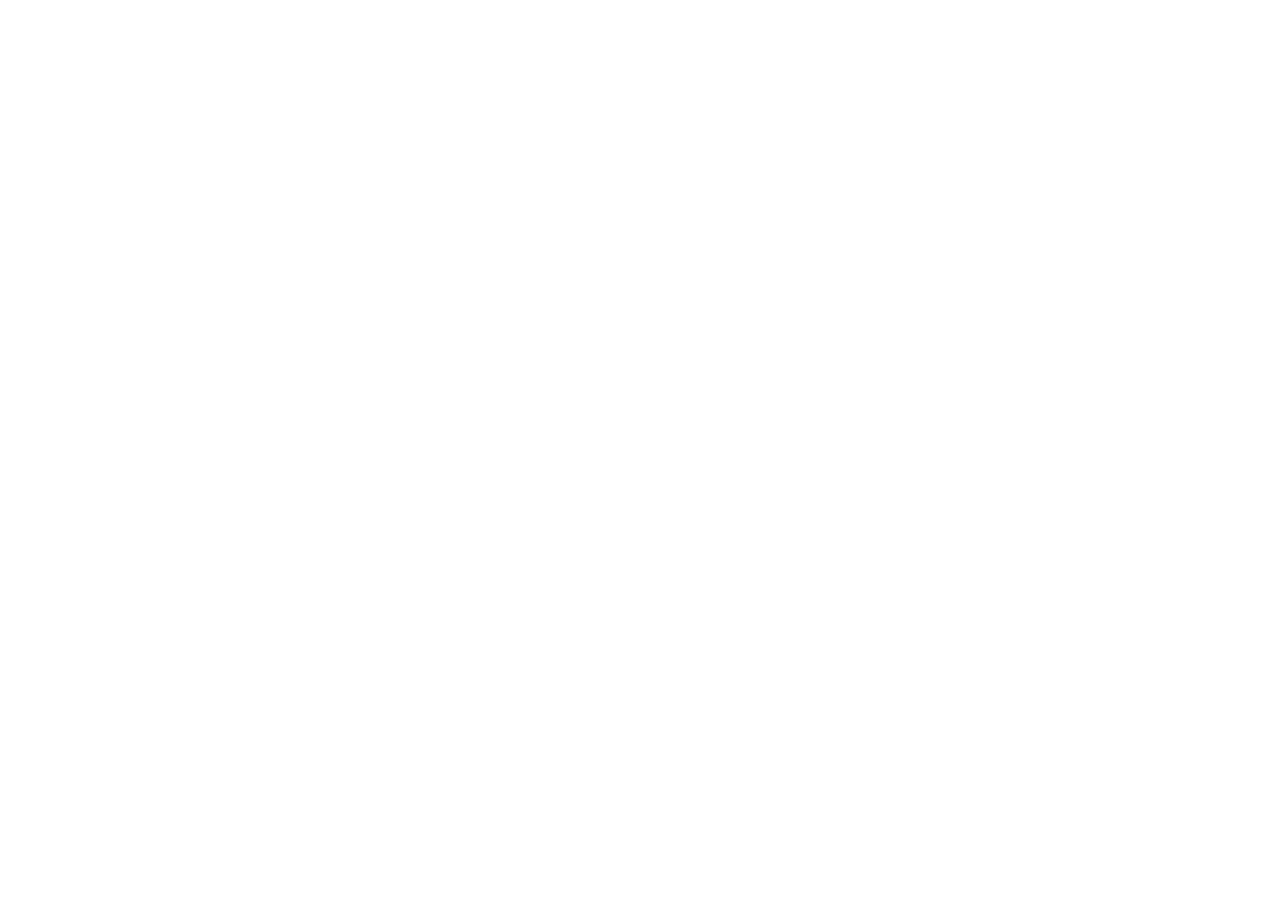
==== view/aboutUs.html @ c3aa2a1b "Refont" ====
<!DOCTYPE html>
<html lang="en">
<head>
    <meta charset="UTF-8">
    <meta name="viewport" content="width=device-width, initial-scale=1.0">
    <title>Document</title>
</head>
<body>
    
</body>
</html>
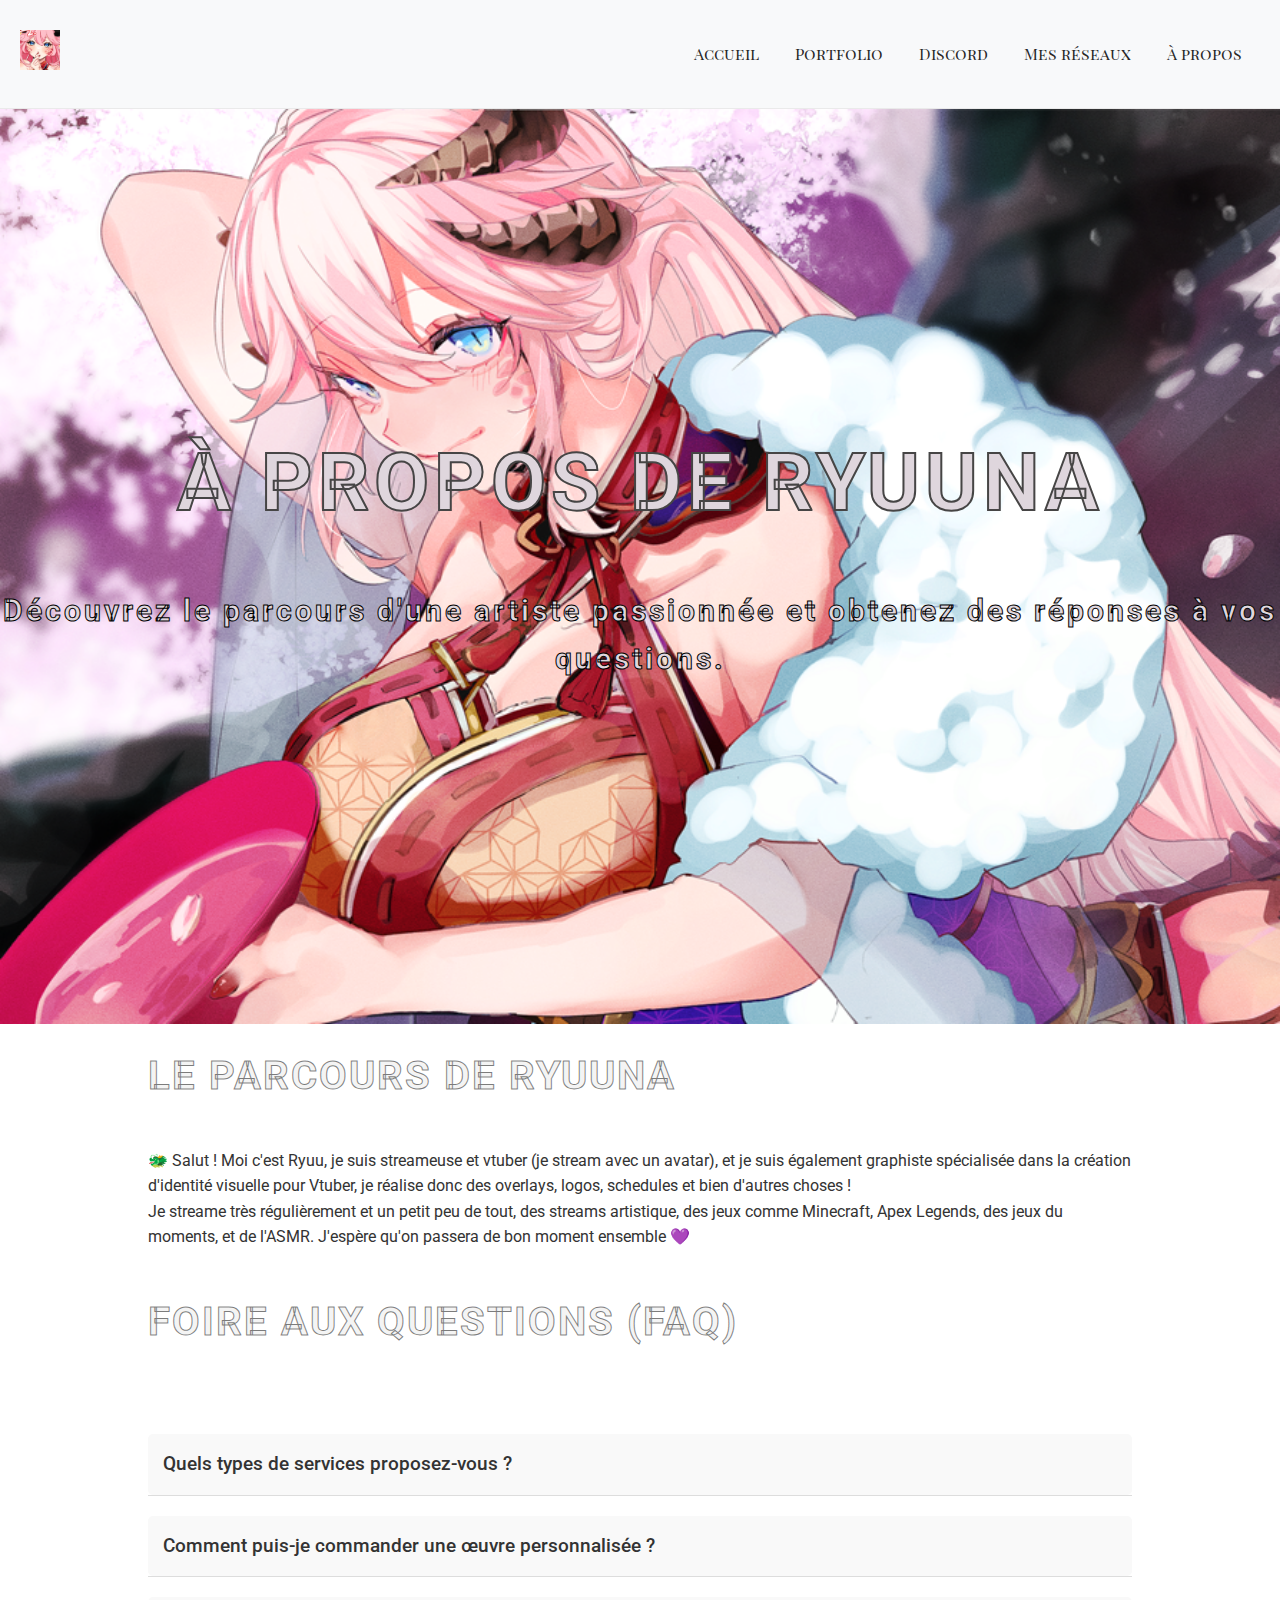
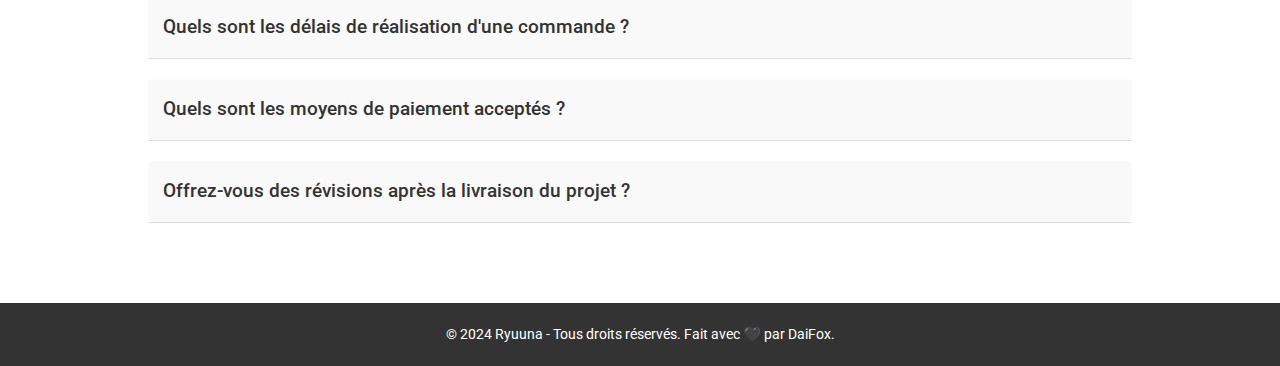
==== commit f4b5eafb: "RyuuWorld_v1" ====
--- a/view/aboutUs.html
+++ b/view/aboutUs.html
@@ -1,11 +1,124 @@
 <!DOCTYPE html>
-<html lang="en">
+<html lang="fr">
+
 <head>
     <meta charset="UTF-8">
     <meta name="viewport" content="width=device-width, initial-scale=1.0">
-    <title>Document</title>
+    <meta name="description" content="Apprenez-en plus sur Ryuuna, son parcours artistique, et obtenez des réponses à vos questions fréquentes.">
+
+    <title>Ryuuna ~ À propos</title>
+
+    <link rel="shortcut icon" href="../media/image/Logo/logo.png" type="image/x-icon">
+
+    <!-- Import Custom CSS -->
+    <link rel="stylesheet" href="../css/navbar.css">
+    <link rel="stylesheet" href="../css/aboutUs.css">
+
+    <!-- Import Fonts -->
+    <link rel="preconnect" href="https://fonts.googleapis.com">
+    <link rel="preconnect" href="https://fonts.gstatic.com" crossorigin>
+    <link href="https://fonts.googleapis.com/css2?family=Playfair+Display+SC:ital,wght@0,400;0,700;0,900&family=Roboto:wght@100;300;400;500;700;900&display=swap" rel="stylesheet">
 </head>
+
 <body>
-    
+    <!-- Navbar -->
+    <nav class="navbar">
+        <div class="container-nav">
+            <a class="navbar-brand" href="../index.html">
+                <img id="logo_navBar" src="../media/image/Logo/logo.png" alt="Logo représentant l'avatar de Ryuuna.">
+            </a>
+            <ul class="navbar-nav">
+                <li class="nav-item"><a class="nav-link" href="../index.html">Accueil</a></li>
+                <li class="nav-item"><a class="nav-link" href="../index.html#portfolio">Portfolio</a></li>
+                <li class="nav-item"><a class="nav-link" href="https://discord.com/invite/r6FfxEcJYg" target="_blank">Discord</a></li>
+                <li class="nav-item"><a class="nav-link" href="./reseau.html">Mes réseaux</a></li>
+                <li class="nav-item"><a class="nav-link" href="./aboutUs.html">À propos</a></li>
+            </ul>
+        </div>
+    </nav>
+
+    <!-- Header -->
+    <header class="header">
+        <h1>À propos de Ryuuna</h1>
+        <h3 class="lead">Découvrez le parcours d'une artiste passionnée et obtenez des réponses à vos questions.</h3>
+    </header>
+
+    <!-- Main Content -->
+    <main>
+        <!-- Section About -->
+        <section class="container section-about">
+            <h2>Le parcours de Ryuuna</h2>
+            <p>🐲 Salut ! Moi c'est Ryuu, je suis streameuse et vtuber (je stream avec un avatar), et je suis également graphiste spécialisée dans la création d'identité visuelle pour Vtuber, je réalise donc des overlays, logos, schedules et bien d'autres choses !</p>
+            <p>Je streame très régulièrement et un petit peu de tout, des streams artistique, des jeux comme Minecraft, Apex Legends, des jeux du moments, et de l'ASMR. J'espère qu'on passera de bon moment ensemble 💜</p>
+        </section>
+
+        <!-- Section FAQ avec accordéon -->
+        <section class="container section-faq">
+            <h2>Foire Aux Questions (FAQ)</h2>
+
+            <div class="faq-container">
+                <div class="faq-item">
+                    <input type="checkbox" id="faq1">
+                    <label for="faq1" class="faq-question">
+                        Quels types de services proposez-vous ?
+                    </label>
+                    <div class="faq-answer">
+                        <p>Ryuuna offre une gamme complète de services artistiques, y compris la conception de logos, d'overlays de stream, de bannières, et bien plus encore. Chaque projet est réalisé sur mesure pour répondre aux besoins spécifiques du client.</p>
+                    </div>
+                </div>
+
+                <div class="faq-item">
+                    <input type="checkbox" id="faq2">
+                    <label for="faq2" class="faq-question">
+                        Comment puis-je commander une œuvre personnalisée ?
+                    </label>
+                    <div class="faq-answer">
+                        <p>Pour commander une œuvre personnalisée, vous pouvez vous rendre sur son <a href="https://vgen.co/ryuwuna" target="_blank">vGen</a>. Après une discussion initiale pour définir vos besoins, un devis vous sera proposé.</p>
+                    </div>
+                </div>
+
+                <div class="faq-item">
+                    <input type="checkbox" id="faq3">
+                    <label for="faq3" class="faq-question">
+                        Quels sont les délais de réalisation d'une commande ?
+                    </label>
+                    <div class="faq-answer">
+                        <p>Les délais de réalisation varient en fonction de la complexité du projet et du calendrier de Ryuuna. En général, il faut compter entre un et trois mois pour la plupart des commandes.</p>
+                    </div>
+                </div>
+
+                <div class="faq-item">
+                    <input type="checkbox" id="faq4">
+                    <label for="faq4" class="faq-question">
+                        Quels sont les moyens de paiement acceptés ?
+                    </label>
+                    <div class="faq-answer">
+                        <p>Ryuuna uniquement PayPal.</p>
+                        <p>Tous les paiements doivent être effectués avant le début du projet.</p>
+                    </div>
+                </div>
+
+                <div class="faq-item">
+                    <input type="checkbox" id="faq5">
+                    <label for="faq5" class="faq-question">
+                        Offrez-vous des révisions après la livraison du projet ?
+                    </label>
+                    <div class="faq-answer">
+                        <p>Oui, Ryuuna offre généralement une ou deux révisions gratuites après la livraison du projet pour garantir que le client est pleinement satisfait du résultat.</p>
+                        <p>Des révisions supplémentaires peuvent être réalisées moyennant un coût additionnel.</p>
+                    </div>
+                </div>
+            </div>
+        </section>
+    </main>
+
+    <!-- Footer -->
+    <footer class="footer">
+        <p>&copy; 2024 Ryuuna - Tous droits réservés. Fait avec 🖤 par DaiFox.</p>
+    </footer>
+
+    <!-- Custom JS -->
+    <script src="../js/main.js"></script>
 </body>
-</html>+
+</html>
--- a/css/navbar.css
+++ b/css/navbar.css
@@ -0,0 +1,52 @@
+/* Reset de base */
+* {
+    margin: 0;
+    padding: 0;
+    box-sizing: border-box;
+}
+
+/* Conteneur principal */
+.container-nav {
+    display: flex;
+    justify-content: space-between;
+    align-items: center;
+    padding: 10px;
+}
+
+/* Style du logo dans la barre de navigation */
+#logo_navBar {
+    width: 50px;
+    padding: 10px 0;
+    padding-left: 10px;
+}
+
+/* Styles de la barre de navigation */
+.navbar {
+    background-color: #f8f9fa;
+    border-bottom: 1px solid #eaeaea;
+    padding: 10px 0;
+    padding-right: 20px;
+}
+
+.navbar-nav {
+    list-style-type: none;
+    display: flex;
+    gap: 20px;
+}
+
+.nav-item {
+    list-style-type: none;
+}
+
+.nav-link {
+    padding: 8px;
+    text-decoration: none;
+    color: #272626;
+    font-family: 'Playfair Display SC', serif;
+    font-weight: 400;
+    transition: color 0.3s ease;
+}
+
+.nav-link:hover {
+    color: #555;
+}--- a/css/aboutUs.css
+++ b/css/aboutUs.css
@@ -0,0 +1,130 @@
+/* Styles de base */
+body {
+    font-family: 'Roboto', sans-serif;
+    line-height: 1.6;
+    color: #333;
+    margin: 0;
+    padding: 0;
+    box-sizing: border-box;
+}
+/* Header avec image de fond */
+header {
+    background-image: url('/media/image/Banner/banner.png');
+    background-size: cover;
+    background-position: center;
+    background-repeat: no-repeat;
+    height: 915px;
+    width: 100%;
+    display: flex;
+    flex-direction: column;
+    justify-content: center;
+    align-items: center;
+}
+.container {
+    width: 80%;
+    margin: 0 auto;
+    padding: 20px;
+}
+
+h1, h2 {
+    font-family: 'Playfair Display SC', serif;
+    text-align: center;
+    color: #333;
+}
+/* Styles pour les titres */
+h1 {
+    color: #dfd6dd;
+    font-family: 'Roboto', sans-serif;
+    font-size: 80px;
+    font-weight: 700;
+    text-transform: uppercase;
+    letter-spacing: 5px;
+    text-align: center;
+    -webkit-text-stroke: 2px;
+    -webkit-text-stroke-color: rgb(70, 69, 69);
+    margin-bottom: 40px;
+}
+
+h2 {
+    color: #f4f4f4;
+    font-size: 40px;
+    font-family: 'Roboto', sans-serif;
+    letter-spacing: 2px;
+    text-align: center;
+    text-transform: uppercase;
+    -webkit-text-stroke: 1px;
+    -webkit-text-stroke-color: rgba(0, 0, 0, 0.5);
+    margin-bottom: 30px;
+    position: relative;
+    display: inline-block;
+    padding-bottom: 10px;
+}
+
+h3 {
+    color: #dfd6dd;
+    font-size: 30px;
+    font-family: 'Roboto', sans-serif;
+    letter-spacing: 3px;
+    text-align: center;
+    -webkit-text-stroke: 1px;
+    -webkit-text-stroke-color: rgb(0, 0, 0);
+    margin-bottom: 30px;
+}
+
+
+
+
+/* FAQ Styles */
+.faq-container {
+    margin-top: 40px;
+}
+
+.faq-item {
+    margin-bottom: 20px;
+    border-bottom: 1px solid #ddd;
+}
+
+.faq-question {
+    display: block;
+    font-weight: 500;
+    font-size: 1.2rem;
+    padding: 15px;
+    cursor: pointer;
+    background-color: #f9f9f9;
+    border-radius: 5px;
+    transition: background-color 0.3s ease;
+}
+
+.faq-question:hover {
+    background-color: #e9e9e9;
+}
+
+.faq-answer {
+    max-height: 0;
+    overflow: hidden;
+    transition: max-height 0.5s ease-in-out;
+}
+
+.faq-item input[type="checkbox"] {
+    display: none;
+}
+
+.faq-item input[type="checkbox"]:checked ~ .faq-answer {
+    max-height: 200px; 
+}
+
+.faq-answer p {
+    padding: 10px 15px;
+    background-color: #fff;
+    border-radius: 0 0 5px 5px;
+}
+
+/* Footer */
+.footer {
+    text-align: center;
+    padding: 20px;
+    background-color: #333;
+    color: #fff;
+    font-size: 0.9rem;
+    margin-top: 40px;
+}
